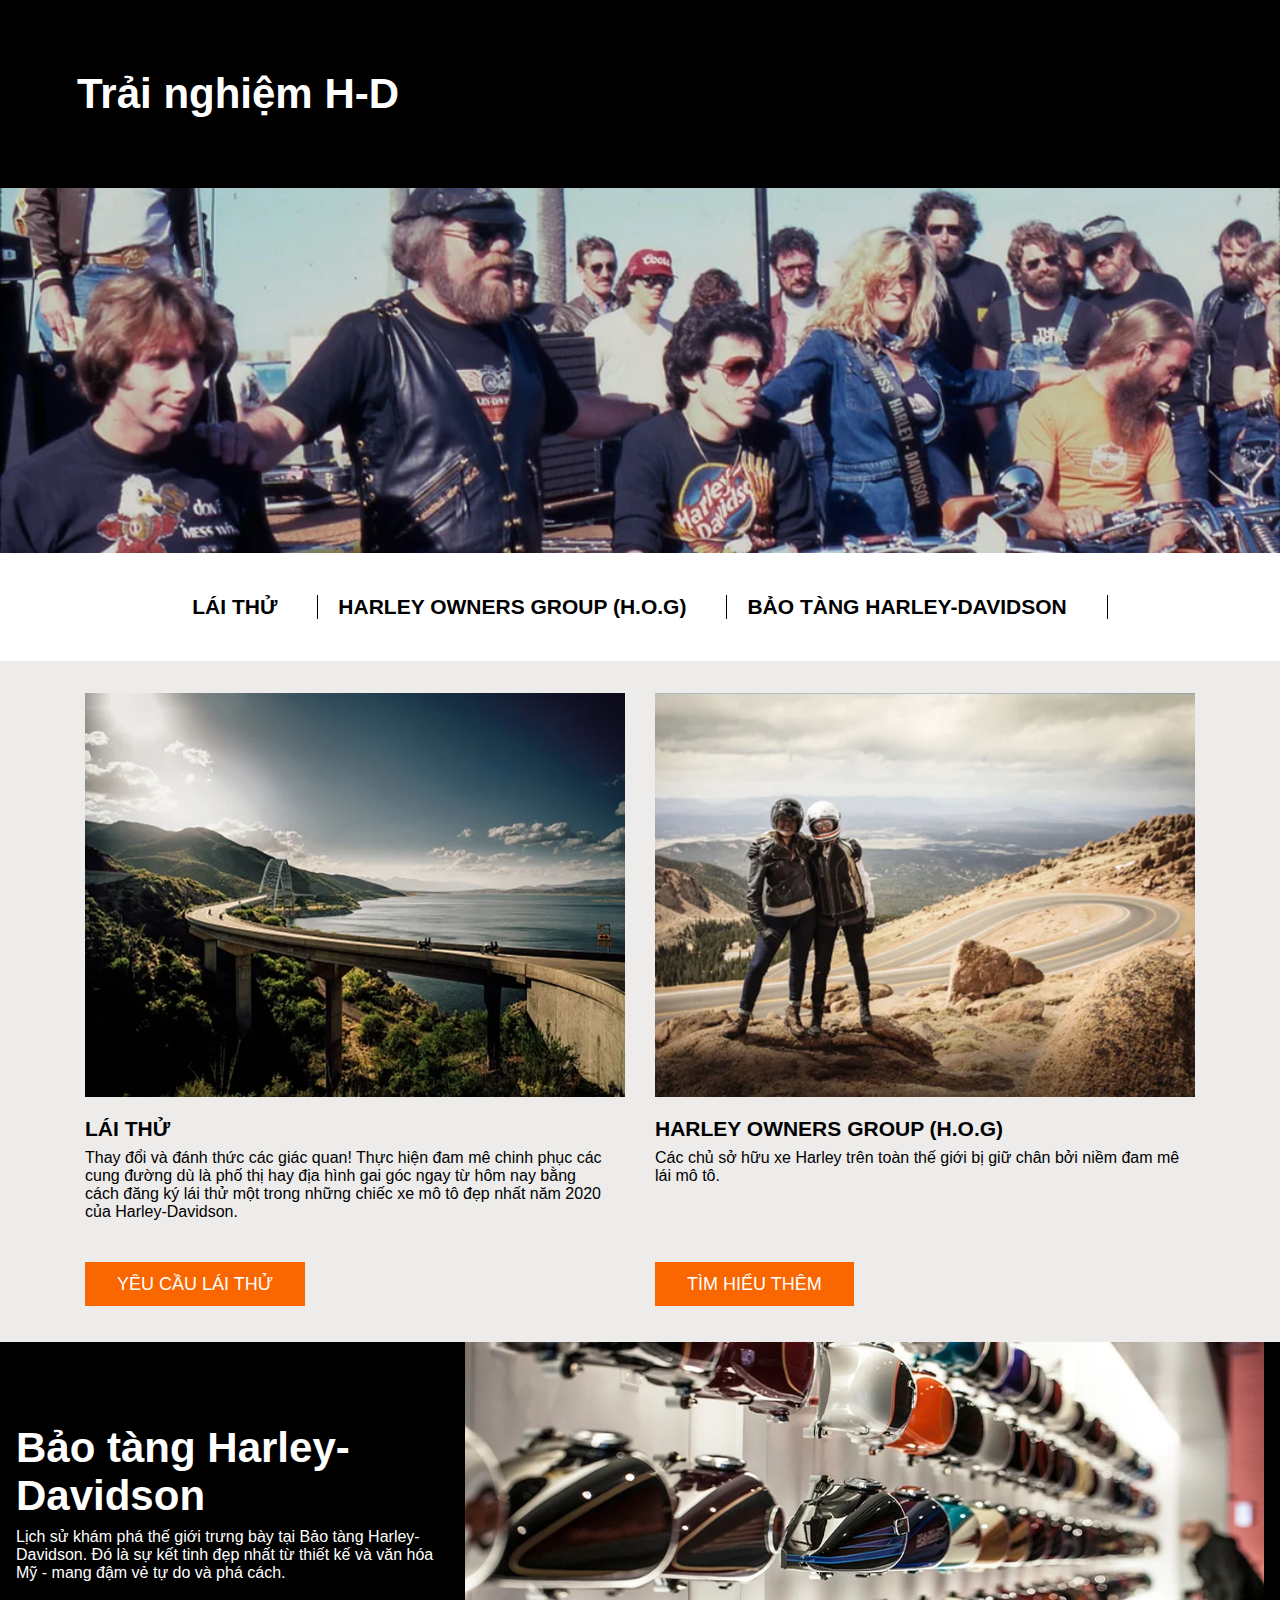
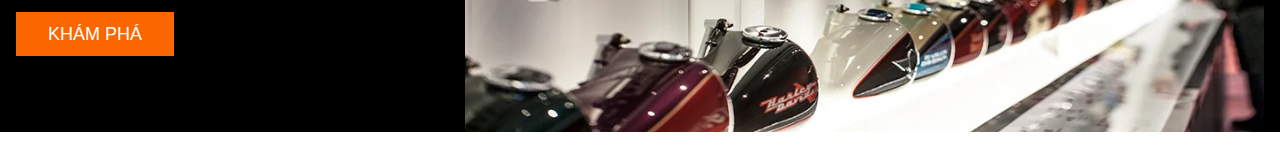
==== experience.html @ d02ec353 "wed trải nghiệm" ====
<!DOCTYPE html>
<html lang="en">
  <head>
    <meta charset="UTF-8" />
    <meta http-equiv="X-UA-Compatible" content="IE=edge" />
    <meta name="viewport" content="width=device-width, initial-scale=1.0" />
    <link rel="stylesheet" href="./css/experience.css" />
    <title>Document</title>
  </head>
  <body>
    <main>
      <div class="hero_container_background">
        <div class="hero_content_text">
          <h1 class="hero_title">Trải nghiệm H-D</h1>
        </div>
      </div>

      <div class="hero_background">
        <img src="./images/experience/experience-short-hero-full.webp" alt="" />
      </div>

      <div class="cmp_top_links">
        <div class="cmp_margin_top"><br /></div>

        <div class="row">
          <div class="top_link_container">
            <a class="top_link" href="">
              <span>lái thử</span>
            </a>
          </div>

          <div class="top_link_container">
            <a class="top_link" href="">
              <span>harley owners group (h.o.g)</span>
            </a>
          </div>

          <div class="top_link_container">
            <a class="top_link" href="">
              <span>bảo tàng harley-davidson</span>
            </a>
          </div>
        </div>

        <div class="cmp_margin_bottom"><br /></div>
      </div>

      <div class="hero_card">
        <div class="cmp_margin_top"><br /></div>

        <div class="card_deck_all">

          <div class="card_deck">
            <img src="./images/experience/ride-planner-4x3.webp" alt="" />

            <div class="card_body">
              <div class="hero_card_title">
                <a href="">lái thử</a>
              </div>

              <div class="hero_card_deccription">
                Thay đổi và đánh thức các giác quan! Thực hiện đam mê chinh phục
                các cung đường dù là phố thị hay địa hình gai góc ngay từ hôm nay
                bằng cách đăng ký lái thử một trong những chiếc xe mô tô đẹp nhất
                năm 2020 của Harley-Davidson.
              </div>
            </div>

            <div class="card_footer">
              <br /><br />

              <span>yêu cầu lái thử</span>
            </div>
          </div>

          <div class="card_deck">
            <img src="./images/experience/harley-owners-group-4x3.webp" alt="" />

            <div class="card_body">
              <div class="hero_card_title">
                <a href="">harley owners group (h.o.g)</a>
              </div>

              <div class="hero_card_deccription">
                Các chủ sở hữu xe Harley trên toàn thế giới bị giữ chân bởi niềm
                đam mê lái mô tô.
              </div>
            </div>

            <div class="card_footer">
              <br /><br />

              <span>tìm hiểu thêm</span>
            </div>
          </div>
        </div>
        <div class="cmp_margin_bottom"><br /></div>
      </div>

      <div class="media_card">
        <div class="row_contentimage">
          <div class="header">Bảo tàng Harley-Davidson</div>

          <div class="description">
            Lịch sử khám phá thế giới trưng bày tại Bảo tàng Harley-Davidson. Đó
            là sự kết tinh đẹp nhất từ thiết kế và văn hóa Mỹ - mang đậm vẻ tự
            do và phá cách.
          </div>

          <div class="card_footer">
            <br>

            <span>khám phá</span>
          </div>
        </div>

        <img
          src="./images/experience/museum-tank-wall-short-hero.webp"
          alt=""
        />
      </div>

      <div class="cmp_margin_top"><br /></div>
    </main>
  </body>
</html>
---- css/experience.css ----
* {
    margin: 0;
    padding: 0;
    font-family: Arial, Helvetica, sans-serif;
  }

.hero_container_background{
    background-color: black;
    height: 188px;
    display: flex;
    justify-content: center;
    flex-direction: column;
}

.hero_content_text{
    margin-left: 77px;
}

.hero_title{
    color: white;
    font-size: 42px;
}

.hero_background img {
    width: 100%;
    height: 364.79px;
    display: flex;
}

.cmp_margin_top {
    height: 32px;
}

.cmp_margin_bottom {
    height: 32px;
}

.row{
    display: flex;
    justify-content: center;
}

.top_link_container{
    margin: 10px 0;
    padding: 0 20px;
    border-right: 1px solid black;
}

.top_link{
    padding-right: 20px;
    text-decoration: none;
    text-transform: uppercase;
    color: black;
    font-weight: bold;
    font-size: 21px;
}

.top_link:hover{
    color: orangered;
}

.hero_card{
    background-color: #eeeceb;
}
.card_deck_all{
    display: flex;
    justify-content: center;
}

.card_deck {
    width: 570px;
    height: auto;
}

.card_deck img {
    width: 540px;
    height: 404.58px;
    margin-left: 15px;
    padding-bottom: 16px;
}

.hero_card_title a{
    font-size: 21px;
    text-transform: uppercase;
    font-weight: bold;
    text-decoration: none;
    color: black;
    margin-left: 15px;
}

.hero_card_deccription{
    margin: 0 15px;
    margin-right: 30px;
    padding: 8px 0 0;
    font-size: 16px;
}

.card_footer {
    margin-left: 15px;
    height: 72px;
    width: 350px;
}
  
  .card_footer span {
    width: 162.39px;
    height: 48px;
    color: white;
    background-color: #fa6600;
    padding: 12px 32px;
    font-size: 18px;
    text-transform: uppercase;
    cursor: pointer;
}

.card_body{
    height: 121px;
}

.media_card{
    background-color: black;
    display: flex;
    height: 390px;
}

.row_contentimage{
    width: 432.5px;
    display: flex;
    flex-direction: column;
    justify-content: center;
    padding: 20px 16px
}

.row_contentimage .header{
    color: white;
    font-size: 42px;
    font-weight: bold;
}

.media_card img{
    width: 799px;   
}

.description{
    margin: 8px 0 0;
    color: white;
}

.row_contentimage .card_footer{
    margin: 24px 0 0;
    height: 44px;
}
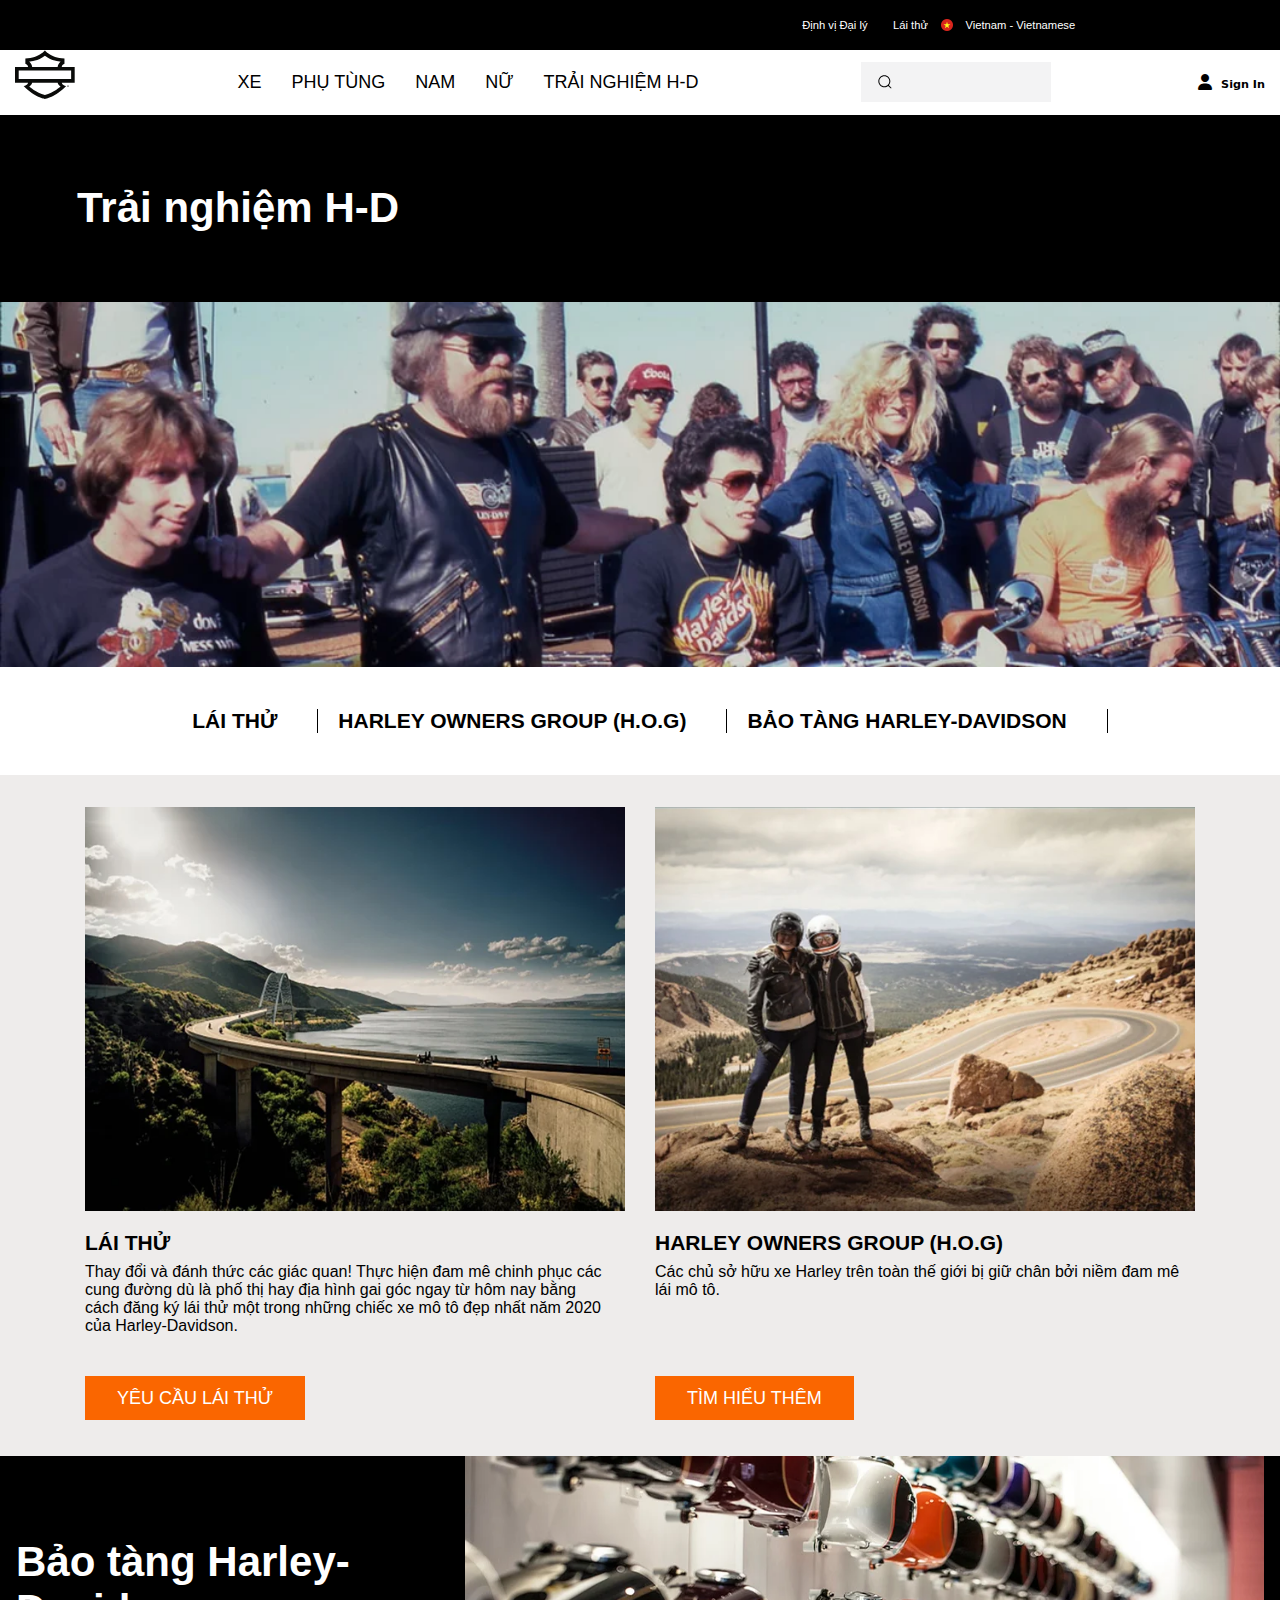
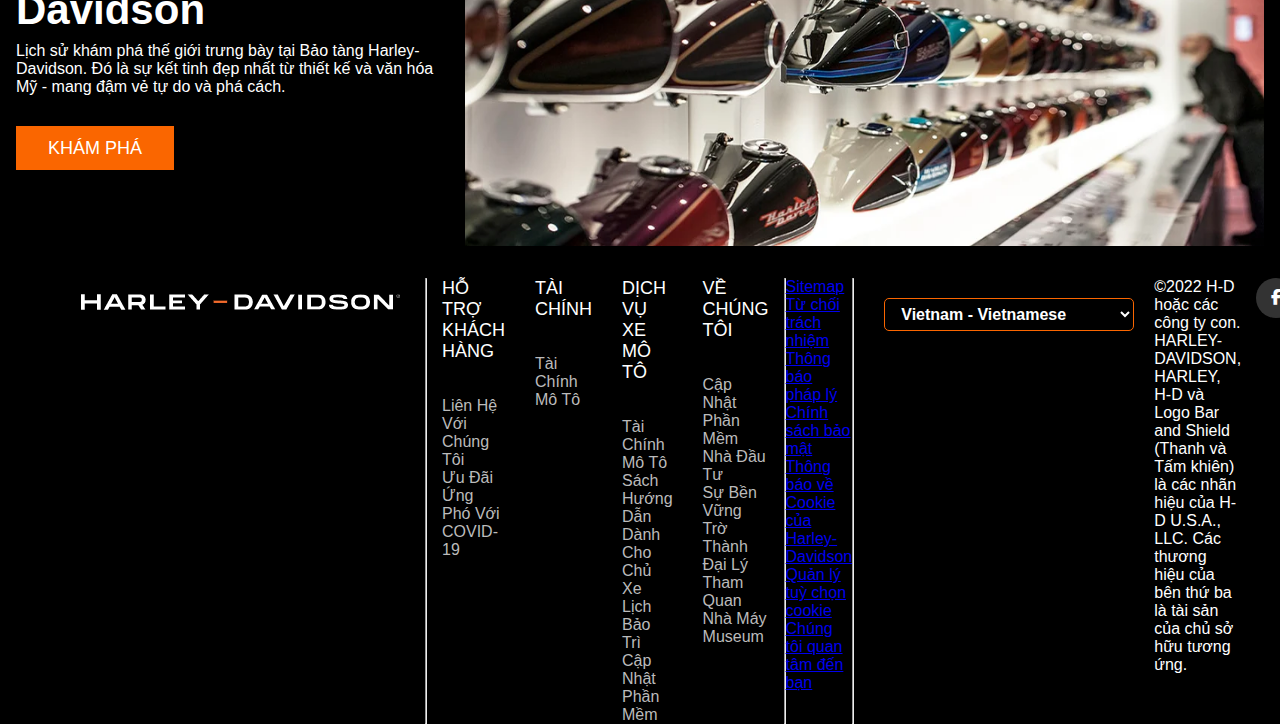
==== commit 510f87db: "update hoàn chỉnh 2 wed chinh làm" ====
--- a/experience.html
+++ b/experience.html
@@ -5,13 +5,327 @@
     <meta http-equiv="X-UA-Compatible" content="IE=edge" />
     <meta name="viewport" content="width=device-width, initial-scale=1.0" />
     <link rel="stylesheet" href="./css/experience.css" />
+    <link href="https://cdn.jsdelivr.net/npm/bootstrap@5.3.0-alpha1/dist/css/bootstrap.min.css" rel="stylesheet"integrity="sha384-GLhlTQ8iRABdZLl6O3oVMWSktQOp6b7In1Zl3/Jr59b6EGGoI1aFkw7cmDA6j6gD" crossorigin="anonymous">
+    <link rel="stylesheet" href="./css/harley_main-menu.css">
+    <link rel="stylesheet" href="https://cdnjs.cloudflare.com/ajax/libs/font-awesome/6.2.1/css/all.min.css">
     <title>Document</title>
   </head>
   <body>
+    <header>
+      <div class="first-bar">
+        <ul class="first-bar-menu">
+            <li><a href="">Định vị Đại lý</a></li>
+            <li><a href="">Lái thử</a></li>
+            <img src="images/vietnam.webp" alt="">
+            <li><a href="">Vietnam - Vietnamese</a></li>
+        </ul>
+    </div>
+    <nav class="menu">
+        <div class="wrapper">
+            <div class="logo"><a href=""><img src="images/shield-icon-black.svg" alt=""></a></div>
+            <input class="res" type="radio" name="slide" id="menu-btn">
+            <input class="res" type="radio" name="slide" id="cancel-btn">
+            <ul class="nav-links">
+                <label for="cancel-btn" class="btn cancel-btn cancel-but"><i class="fas fa-times"></i></label>
+                <li>
+                    <img class="logo-res" src="images/h-d-logo.png" alt="" style="border-radius: 5px;">
+                    <a href="bikes.html" class="desktop-item">XE</a>
+                    <span class="htcb">Show More</span>
+                    <input type="checkbox" id="showMega">
+                    <label for="showMega" class="mobile-item">Xe</label>
+                    <hr class="solid-mega">
+                    <div class="mega-box">
+                        <div class="content">
+                            <div class="row">
+                                <img src="images/chris-kursikowski-Lwz3X2lBkk4-unsplash.jpg" alt="">
+                            </div>
+                            <div class="row">
+                                <header>XE MÔ TÔ</header>
+                                <ul class="mega-link">
+                                    <li><a href="">Sport</a></li>
+                                    <li><a href="">Cruiser</a></li>
+                                    <li><a href="">Grand American Touring</a></li>
+                                    <li><a href="">Aventure Touring</a></li>
+                                    <hr>
+                                    <li><a href="" style="font-size: 95%;">Mua sắm tất cả xe mô tô</a></li>
+                                    <hr>
+                                    <li><a href="">Mẫu năm trước</a></li>
+                                </ul>
+                            </div>
+                            <div class="row">
+                                <header>XE ĐIỆN</header>
+                                <ul class="mega-link">
+                                    <li><a href="https://www.livewire.com/" style="border: 1px solid #000000;"><img style="width: 150px;height: 26.5px;" src="https://www.livewire.com/assets/images/logos/lw-logo-desktop.svg" alt=""></a></li>
+                                    <li><a href="" style="background-color: #ffff; cursor: default;"></a></li>
+                                    <li><a href="" style="background-color: #ffff; cursor: default;"></a></li>
+                                    <li><a href="" style="background-color: #ffff; cursor: default;"></a></li>
+                                    <li><a href="" style="background-color: #ffff; cursor: default;"></a></li>
+                                    <li><a href="" style="background-color: #ffff; cursor: default;"></a></li>
+                                    <li><a href="" style="background-color: #ffff; cursor: default;"></a></li>
+                                </ul>
+                            </div>
+                            <div class="row">
+                                <header>BỘ SƯU TẬP</header>
+                                <ul class="mega-link">
+                                    <li><a href="">CVO</a></li>
+                                    <li><a href="">ICONS</a></li>
+                                    <hr>
+                                    <li><a href="" style="font-size: 95%;">Mua sắm tất cả bộ sưu tập</a></li>
+                                    <li><a href="" style="background-color: #ffff; cursor: default;"></a></li>
+                                    <li><a href="" style="background-color: #ffff; cursor: default;"></a></li>
+                                    <li><a href="" style="background-color: #ffff; cursor: default;"></a></li>
+                                    <li><a href="" style="background-color: #ffff; cursor: default;"></a></li>
+                                </ul>
+                            </div>
+                            <div class="row">
+                                <header>SHOP ALL BIKES</header>
+                                <ul class="mega-link">
+                                    <li><a href="">All Bikes</a></li>
+                                    <li><a href="" style="background-color: #ffff; cursor: default;"></a></li>
+                                    <li><a href="" style="background-color: #ffff; cursor: default;"></a></li>
+                                    <li><a href="" style="background-color: #ffff; cursor: default;"></a></li>
+                                    <li><a href="" style="background-color: #ffff; cursor: default;"></a></li>
+                                    <li><a href="" style="background-color: #ffff; cursor: default;"></a></li>
+                                    <li><a href="" style="background-color: #ffff; cursor: default;"></a></li>
+                                    <li><a href="" style="background-color: #ffff; cursor: default;"></a></li>
+                                </ul>
+                            </div>
+                        </div>
+                    </div>
+                </li>
+                <li>
+                    <a href="PhuTung/PhuTung.html">PHỤ TÙNG</a>
+                    <span class="htcb">Show More</span>
+                    <input type="checkbox" id="showMega" src="images/down-arrow.png">
+                    <label for="showMega" class="mobile-item">Phụ tùng</label>
+                    <hr class="solid-mega">
+                    <div class="mega-box">
+                        <div class="content">
+                            <div class="row">
+                                <img src="images/jorgen-hendriksen-RoZxr7Payto-unsplash.jpg" alt="">
+                            </div>
+                            <div class="row">
+                                <ul class="mega-link">
+                                    <li><a href="">Accesory Packages</a></li>
+                                    <li><a href="">Audio & Electronics</a></li>
+                                    <li><a href="">Bags, Luggage & Racks</a></li>
+                                    <li><a href="">Brakes & Suspension</a></li>
+                                    <li><a href="">Custom Accessories</a></li>
+                                    <li><a href="">Electrical & Batteries</a></li>
+                                    <li><a href="">Foot Controls</a></li>
+                                </ul>
+                            </div>
+                            <div class="row">
+                                <ul class="mega-link">
+                                    <li><a href="">Handlebars & Controls</a></li>
+                                    <li><a href="">Instruments & Gauges</a></li>
+                                    <li><a href="">Lighning</a></li>
+                                    <li><a href="">Maintenance</a></li>
+                                    <li><a href="">Mirrors</a></li>
+                                    <li><a href="">Oil Change Kits</a></li>
+                                    <li><a href="">Paint & Bodywork</a></li>
+                                </ul>
+                            </div>
+                            <div class="row">
+                                <ul class="mega-link">
+                                    <li><a href="" style="font-size: 95%;">Screamin' Eagle Performance</a></li>
+                                    <li><a href="">Seats & Backrests</a></li>
+                                    <li><a href="">Security & Storage</a></li>
+                                    <li><a href="">Tires & Wheels</a></li>
+                                    <li><a href="">Vehicle Protection</a></li>
+                                    <li><a href="" style="font-size: 95%">Windshields & Deflectors</a></li>
+                                    <li><a href="">Parts</a></li>
+                                    <hr>
+                                    <button class="learn-more">
+                                        <span class="circle" aria-hidden="true">
+                                        <span class="icon arrow"></span>
+                                        </span>
+                                        <span class="button-text" style="font-size: 90%;">Shop All Parts</span>
+                                    </button>
+                                </ul>
+                            </div>
+                            <div class="row">
+                                <ul class="mega-link">
+                                    <li><a href="">New Arrivals</a></li>
+                                    <li><a href="">120th Anniversary</a></li>
+                                    <li><a href="">Accessory Packages</a></li>
+                                    <li><a href="">See All Collections</a></li>
+                                    <li><a href="">Customized Bikes</a></li>
+                                </ul>
+                            </div>
+                        </div>
+                    </div>
+                </li>
+                <li>
+                    <a href="trangNAM&NU/Nam/nam.htm">NAM</a>
+                    <span class="htcb">Show More</span>
+                    <input type="checkbox" id="showMega" src="images/down-arrow.png">
+                    <label for="showMega" class="mobile-item">Nam</label>
+                    <hr class="solid-mega">
+                    <div class="mega-box">
+                        <div class="content">
+                            <div class="row">
+                                <img src="images/ashu-dadwal-BEybWKadTs4-unsplash.jpg" alt="">
+                            </div>
+                            <div class="row">
+                                <ul class="mega-link">
+                                    <li><a href="">Jackets & Vests</a></li>
+                                    <li><a href="">Button Downs</a></li>
+                                    <li><a href="">Helmets</a></li>
+                                    <li><a href="">T-Shirts & Polos</a></li>
+                                    <li><a href="">Sweatshirts & Hoodies</a></li>
+                                </ul>
+                            </div>
+                            <div class="row">
+                                <ul class="mega-link">
+                                    <li><a href="">Performance</a></li>
+                                    <li><a href="">Gloves</a></li>
+                                    <li><a href="">Jeans & Pants</a></li>
+                                    <li><a href="">Skull Collection</a></li>
+                                    <li><a href="">Americana</a></li>
+                                </ul>
+                            </div>
+                            <div class="row">
+                                <ul class="mega-link">
+                                    <li><a href="">Rain Gear</a></li>
+                                    <li><a href="">Hats & Caps</a></li>
+                                    <li><a href="" style="font-size: 95%;">Wounded Warrior Project</a></li>
+                                    <li><a href="">Heated Gear</a></li>
+                                    <li><a href="">Riding Pants</a></li>
+                                </ul>
+                                <hr>
+                                <button class="learn-more">
+                                    <span class="circle" aria-hidden="true">
+                                    <span class="icon arrow"></span>
+                                    </span>
+                                    <span class="button-text" style="font-size: 80%;">Shop for Mens</span>
+                                </button>
+                            </div>
+                            <div class="row">
+                                <ul class="mega-link">
+                                    <li><a href="">Hàng mới về</a></li>
+                                    <li><a href="">Kỷ niệm 120 năm</a></li>
+                                </ul>
+                            </div>
+                        </div>
+                    </div>
+                </li>
+                <li>
+                    <a href="trangNAM&NU/Nữ/nu.htm">NỮ</a>
+                    <span class="htcb">Show More</span>
+                    <input type="checkbox" id="showMega" src="images/down-arrow.png" >
+                    <label for="showMega" class="mobile-item">Nữ</label>
+                    <hr class="solid-mega">
+                    <div class="mega-box">
+                        <div class="content">
+                            <div class="row">
+                                <img src="images/sean-delshadi-FoPlNNYTPWo-unsplash.jpg" alt="">
+                            </div>
+                            <div class="row">
+                                <ul class="mega-link">
+                                    <li><a href="">Jackets & Vests</a></li>
+                                    <li><a href="">Rain Gear</a></li>
+                                    <li><a href="">Helmets</a></li>
+                                    <li><a href="">Heated Gear</a></li>
+                                </ul>
+                            </div>
+                            <div class="row">
+                                <ul class="mega-link">
+                                    <li><a href="">Shirts & T-Shirts</a></li>
+                                    <li><a href="">Hats & Caps</a></li>
+                                    <li><a href="">Sweatshirts & Hoodies</a></li>
+                                </ul>
+                            </div>
+                            <div class="row">
+                                <ul class="mega-link">
+                                    <li><a href="">Gloves</a></li>
+                                    <li><a href="">Jeans & Pants</a></li>
+                                    <li><a href="">Riding Pants</a></li>
+                                    <hr>
+                                    <button class="learn-more">
+                                        <span class="circle" aria-hidden="true">
+                                        <span class="icon arrow"></span>
+                                        </span>
+                                        <span class="button-text" style="font-size: 80%;">Shop for Womens</span>
+                                    </button>
+                                </ul>
+                            </div>
+                            <div class="row">
+                                <ul class="mega-link">
+                                    <li><a href="">Hàng mới về</a></li>
+                                    <li><a href="">Kỷ niệm 120 năm</a></li>
+                                </ul>
+                            </div>
+                        </div>
+                    </div>
+                </li>
+                <li>
+                    <a href="experience.html">TRẢI NGHIỆM H-D</a>
+                    <span class="htcb">Show More</span>
+                    <input type="checkbox" id="showMega" src="images/down-arrow.png">
+                    <label for="showMega" class="mobile-item">Trải nghiệm</label>
+                    <hr class="solid-mega">
+                    <div class="mega-box">
+                        <div class="content">
+                            <div class="row">
+                                <header></header>
+                                <ul class="mega-link">
+                                    <li><a href="">BẢO TÀNG H-D</a></li>
+                                    <li><a href="" style="font-size: 99.9%;">HARLEY OWNERS GROUPS</a></li>
+                                    <li><a href="">KẾ HOẠCH LÁI</a></li>
+                                </ul>
+                            </div>
+                            <div class="row">
+                                <header></header>
+                                <ul class="mega-link">
+                                    <li><a href="">SỰ KIỆN</a></li>
+                                    <li><a href="" style="font-size: 95%">TẠP CHÍ THE ENTHUSIAST</a></li>
+                                    <li><a href="">TẬP HUẤN XE MÔ TÔ</a></li>
+                                </ul>
+                            </div>
+                            <div class="row">
+                                <header></header>
+                                <ul class="mega-link">
+                                    <li><a href="">THAM QUAN NHÀ MÁY</a></li>
+                                    <li><a href="">THUÊ XE MÔ TÔ</a></li>
+                                    <li><a href="">TOUR XE MÔ TÔ</a></li>
+                                </ul>
+                            </div>
+                            <div class="row">
+                                <header></header>
+                                <ul class="mega-link">
+                                    <hr>
+                                    <button class="learn-more">
+                                        <span class="circle" aria-hidden="true">
+                                        <span class="icon arrow"></span>
+                                        </span>
+                                        <span class="button-text">XEM TẤT CẢ</span>
+                                    </button>
+                                </ul>
+                            </div>
+                        </div>
+                    </div>
+                </li>
+            </ul>
+            <div class="search-bar">
+                <div class="group">
+                    <svg class="icon" aria-hidden="true" viewBox="0 0 24 24"><g><path d="M21.53 20.47l-3.66-3.66C19.195 15.24 20 13.214 20 11c0-4.97-4.03-9-9-9s-9 4.03-9 9 4.03 9 9 9c2.215 0 4.24-.804 5.808-2.13l3.66 3.66c.147.146.34.22.53.22s.385-.073.53-.22c.295-.293.295-.767.002-1.06zM3.5 11c0-4.135 3.365-7.5 7.5-7.5s7.5 3.365 7.5 7.5-3.365 7.5-7.5 7.5-7.5-3.365-7.5-7.5z"></path></g></svg>
+                    <input placeholder="" type="search" class="input">
+                </div>
+            </div>
+            <div class="signin">
+                <i class="fa-solid fa-user"><span class="signin-text">&ensp; Sign In</span></i>
+            </div>
+            <label for="menu-btn" class="btn menu-btn  menu-but"><i class="fas fa-bars"></i></label>
+        </div>
+    </nav>
+
+    </header>
+
     <main>
-      <div class="hero_container_background">
-        <div class="hero_content_text">
-          <h1 class="hero_title">Trải nghiệm H-D</h1>
+      <div class="hero_container_background2">
+        <div class="hero_content_text2">
+          <h1 class="hero_titler">Trải nghiệm H-D</h1>
         </div>
       </div>
 
@@ -22,7 +336,7 @@
       <div class="cmp_top_links">
         <div class="cmp_margin_top"><br /></div>
 
-        <div class="row">
+        <div class="roww">
           <div class="top_link_container">
             <a class="top_link" href="">
               <span>lái thử</span>
@@ -120,7 +434,87 @@
         />
       </div>
 
-      <div class="cmp_margin_top"><br /></div>
+      <div class="cmp_margin_top" style="background-color: #000000;"><br /></div>
     </main>
+
+    <footer>
+      <div class="container1">
+          <div class="row">
+              <div class="logo-text">
+                  <a href="harley_main.html"><img src="images/h-d-logo.png" alt=""></a>
+              </div>
+              <hr>
+              <div class="footer-col">
+                  <h4>HỖ TRỢ KHÁCH HÀNG</h4>
+              <ul>
+                  <li><a href="#">Liên hệ với chúng tôi</a></li>
+                  <li><a href="#">Ưu đãi</a></li>
+                  <li><a href="#">Ứng phó với COVID-19</a></li>
+              </ul>
+              </div>
+              <div class="footer-col">
+                  <h4>TÀI CHÍNH</h4>
+              <ul>
+                  <li><a href="#">Tài chính mô tô</a></li>
+              </ul>
+              </div>
+              <div class="footer-col">
+                  <h4>DỊCH VỤ XE MÔ TÔ</h4>
+              <ul>
+                  <li><a href="#">Tài chính mô tô</a></li>
+                  <li><a href="#">Sách hướng dẫn dành cho Chủ Xe</a></li>
+                  <li><a href="#">Lịch bảo trì</a></li>
+                  <li><a href="#">Cập nhật Phần mềm</a></li>
+              </ul>
+              </div>
+              <div class="footer-col">
+                  <h4>VỀ CHÚNG TÔI</h4>
+              <ul>
+                  <li><a href="#">Cập nhật Phần mềm</a></li>
+                  <li><a href="#">Nhà đầu tư</a></li>
+                  <li><a href="#">Sự bền vững</a></li>
+                  <li><a href="#">Trờ thành Đại Lý</a></li>
+                  <li><a href="#">Tham quan nhà máy</a></li>
+                  <li><a href="#">Museum</a></li>
+              </ul>
+              </div>
+              <hr>
+              <div class="footer3">
+                  <ul class="nav col-md-4 justify-content-end ">
+                      <li class="nav-item"><a href="#" class="nav-link px-2 text-muted">Sitemap</a></li>
+                      <li class="nav-item"><a href="#" class="nav-link px-2 text-muted">Từ chối trách nhiệm</a></li>
+                      <li class="nav-item"><a href="#" class="nav-link px-2 text-muted">Thông báo pháp lý</a></li>
+                  </ul>
+                  <ul class="nav col-md-4 justify-content-end ">
+                      <li class="nav-item"><a href="#" class="nav-link px-2 text-muted">Chính sách bảo mật</a></li>
+                      <li class="nav-item"><a href="#" class="nav-link px-2 text-muted">Thông báo về Cookie của Harley-Davidson</a></li>
+                      <li class="nav-item"><a href="#" class="nav-link px-2 text-muted">Quản lý tuỳ chọn cookie</a></li>
+                      <li class="nav-item"><a href="#" class="nav-link px-2 text-muted">Chúng tôi quan tâm đến bạn</a></li>
+                  </ul>
+              </div>
+              <hr>
+                  <div class="margin-ft">
+                      <select class="form-selec form-select-sm select-st" aria-label=".form-select-sm example">
+                          <option selected>Vietnam - Vietnamese</option>
+                          <option value="1">Argentina - español</option>
+                          <option value="2">Australia - English</option>
+                          <option value="3">Canada - English</option>
+                          <option value="4">Hong Kong, China - English</option>
+                          <option value="5">India - English</option>
+                          <option value="6">Indonesia - Bahasa Indonesia</option>
+                          <option value="7">Thailand - Thai</option>
+                          <option value="8">United Kingdom - English</option>
+                          <option value="9">United States - English</option>
+                      </select>
+                  </div>
+                  <p>©2022 H-D hoặc các công ty con. HARLEY-DAVIDSON, HARLEY, H-D và Logo Bar and Shield (Thanh và Tấm khiên) là các nhãn hiệu của H-D U.S.A., LLC. Các thương hiệu của bên thứ ba là tài sản của chủ sở hữu tương ứng.</p>
+              <div class="footer-col">
+              <div class="social-links">
+                  <a href="#"><i class="fab fa-facebook-f"></i></a>
+              </div>
+              </div>
+          </div>
+      </div>
+</footer>
   </body>
 </html>
--- a/css/experience.css
+++ b/css/experience.css
@@ -4,21 +4,23 @@
     font-family: Arial, Helvetica, sans-serif;
   }
 
-.hero_container_background{
+.hero_container_background2{
     background-color: black;
     height: 188px;
     display: flex;
     justify-content: center;
     flex-direction: column;
+    margin-top: 64px;
 }
 
-.hero_content_text{
+.hero_content_text2{
     margin-left: 77px;
 }
 
-.hero_title{
+.hero_titler{
     color: white;
     font-size: 42px;
+    font-weight: bold;
 }
 
 .hero_background img {
@@ -35,7 +37,7 @@
     height: 32px;
 }
 
-.row{
+.roww{
     display: flex;
     justify-content: center;
 }
--- a/css/harley_main-menu.css
+++ b/css/harley_main-menu.css
@@ -0,0 +1,593 @@
+
+.menu{
+    background: #ffffff;
+    position: absolute;
+    width: 100%;
+    z-index: 999;
+    height: 65px;
+    line-height: 65px;
+}
+.menu .wrapper{
+    position: relative;
+    max-width: 1250px;
+    margin: auto;
+    display: flex;
+    justify-content: space-between;
+}
+.wrapper .logo a img{
+    width: 60.45px;
+    height: 49px;
+    margin-bottom: 7px;
+}
+.wrapper .nav-links{
+    display: inline-flex;
+}
+.nav-links li{
+    list-style: none;
+}
+.nav-links li:hover .mega-box{
+    top: 65px;
+    opacity: 1;
+    visibility: visible;
+    transition: all 0.3s ease;
+}
+.nav-links li a{
+    color: #000;
+    text-decoration: none;
+    font-size: 18px;
+    font-weight: 500;
+    padding: 9px 15px;
+    border-radius: 5px;
+    transition: all 0.3s ease;
+}
+.dis-cursor:hover{
+    cursor: default;
+    color: #ffffff;
+    background-color: #ffffff;
+}
+.nav-links li a:hover{
+    background-color: #ffdbc2;
+}
+.mega-box{
+    position: absolute;
+    background: #ffffff;
+    width: 100%;
+    left:0;
+    opacity: 0;
+    padding: 0 30px;
+    visibility: hidden;
+    transition: all 0.3s ease;
+    max-height: 0px;
+    transition: all 0.3s ease;
+}
+.mega-box .content{
+    background: #ffffff;
+    padding: 25px 20px;
+    display: flex;
+    width: 100%;
+    justify-content: space-between;
+}
+.content .row{
+    width: calc(25% - 30px);
+    line-height: 45px;
+}
+.content .row img{
+    width: 80%;
+    height: 80%;
+    object-fit: cover;
+}
+
+.content .row header{
+    color: #000000;
+    font-size: 20px;
+    font-weight: 500;
+}
+.content .row .mega-links{
+    margin-left: -40px;
+    border-left: 1px solod rgba(255,255,255,0.09);
+}
+.content .row:nth-child(1),
+.content .rpw:nth-child(2){
+    border-left: 0px;
+}
+.row .mega-links li{
+    padding: 0 20px;
+}
+.row .mega-links li a{
+    padding: 0 20px;
+    color: #d9d9d9;
+    font-size: 17px;
+    display: block;
+}
+.wrapper .btn{
+    color: #000;
+    font-size: 20px;
+    cursor: pointer;
+}
+.wrapper .btn.cancel-btn{
+    position: absolute;
+    right: 30px;
+    top: 10px
+}
+.res{
+    display: none;
+}
+.nav-links .mobile-item{
+    
+    display: none;
+    font-size: 20px;
+    color: #000000;
+    font-weight: bold;
+    padding-left: 20px;
+    cursor: pointer;
+    border-radius: 5px;
+    transition: all 0.3s ease;
+}
+.nav-links .mobile-item:hover{
+    background: #3a3b3c;
+}
+#showMega{
+    display: none;
+    background-color: #f3f3f4;
+    border: #fa6600;
+}
+.menu-but, .cancel-but{
+    display: none;
+}
+.logo-res{
+    display: none;
+}
+.htcb{
+    width: 80px;
+    height: 15px;
+    display: none;
+    font-size: 60%;
+    font-weight: bold;
+    text-transform: uppercase;
+    color: #fa6600;
+}
+.solid-mega{
+    display: none;
+}
+.first-bar{
+    background-color: #000000;
+    height: 50px;
+}
+.first-bar .first-bar-menu{
+    width: 85%;
+    display: flex;
+    justify-content: flex-end;
+    height: 50px;
+    align-items: center;
+    font-family: Arial, Helvetica, sans-serif;
+}
+.first-bar .first-bar-menu img{
+    width: 12px;
+    height: 12px;
+}
+.first-bar .first-bar-menu li{
+    list-style: none;
+    font-size: 70%;
+    margin: 0 1vw;
+}
+.first-bar .first-bar-menu li a{
+    text-decoration: none;
+    color: #ffffff;
+}
+.first-bar .first-bar-menu li:hover{
+    border-bottom: #ffff;
+    color:#fa6600;
+}
+
+@media screen and (max-width: 970px){
+    .menu-but i{
+        margin-top: 15px;
+        font-size: 110%;
+    }
+    .menu .wrapper{
+        justify-content:center;
+    }
+    .wrapper div{
+        padding: 0 10px;
+    }
+    .wrapper .btn{
+        display: block;
+    }
+    .wrapper .nav-links{
+        position: fixed;
+        height: 100vh;
+        width: 100%;
+        max-width: 400px;
+        background: #ffffff;
+        display: block;
+        top: 0;
+        left: -100%;
+        overflow-y: auto;
+        line-height: 50px;
+        padding: 50px 10px;
+        box-shadow: 0 15px rgba(0,0,0,0.15);
+        transition: all 0.3s ease-in-out;
+    }
+    #menu-btn:checked ~ .nav-links{
+        left: 0%;
+    }
+    #menu-btn:checked ~ .btn.menu-btn{
+        color: #fa6600;
+    }
+    #menu-btn:checked ~ .search-bar .group{
+        display: none;
+        transition: all 0.3s ease-in-out;
+    }
+    .nav-links::-webkit-scrollbar{
+        width: 0px;
+    }
+    .nav-links li{
+        margin: 15px 10px;
+    }
+    .nav-links li a{
+        padding: 0 20px;
+        display: block;
+        font-size: 20px;
+    }
+    .mega-box{
+        position: static;
+        top: 65px;
+        width: 100%;
+        opacity: 1;
+        visibility: visible;
+        opacity: 0;
+        padding: 0 20px;
+        overflow: hidden;
+        transition: all 0.3s ease-in-out;
+    }
+    .mega-box .content{
+        background: #ffffff;
+        flex-direction: column;
+        padding: 20px 20px 0 20px;
+    }
+    .mega-box .content .row{
+        width: 100%;
+        margin-bottom: 15px;
+        border-top: 1px solid rgba(0,0,0,0.08);
+    }
+    .mega-box .content .row:nth-child(1),
+    .mega-box .content .row:nth-child(2){
+        border-top: 0px;
+    }
+    .content .row .mega-links{
+        border-color: 0px;
+        padding-left: 15px;
+
+    }
+    .row .mega-links li{
+        margin: 0;
+    }
+    .content .row header{
+        font-size: 19px;
+    }
+    /*checkbox show menu*/
+    .container input {
+        opacity: 0;
+        cursor: pointer;
+        width: 0;
+        height: 0;
+    }
+    
+    .container {
+        display: block;
+        position: relative;
+        cursor: pointer;
+        font-size: 20px;
+        user-select: none;
+        width: 30px;
+        height: 30px;
+        border-radius: 3px;
+        background: rgba(216, 216, 216, 0.603);
+    }
+    
+    .container:hover {
+        background: rgba(197, 197, 197, 0.527);
+    }
+    
+    .line {
+        width: calc(100% - 8px);
+        height: 3px;
+        left: 4px;
+        background: rgb(58, 58, 58);
+        position: absolute;
+        top: 50%;
+        transform: translateY(-50%);
+        transition: .7s transform cubic-bezier(0,1,.33,1.2), background .4s;
+    }
+    
+    .line-indicator {
+        transform: translateY(-50%) rotate(90deg);
+    }
+    
+    .container input:checked ~ .line-indicator {
+        transform: translateY(-50%);
+    }
+    #showMega:checked ~ .mega-box{
+        max-height: 100%;
+    }
+    #showMega{
+        display: block;
+        float: right;
+    }
+    .menu-but, .cancel-but{
+        display: block;
+    }
+    .logo-res{
+        display: block;
+        margin: 2vw 3vw;
+    }
+    .solid-mega{
+        display: block;
+    }
+    .htcb{
+        display: block;
+    }
+    .signin{
+        font-size: 90%;
+    }
+    footer .container{
+        display: none;
+    }
+}
+/* Shop All Parts */
+button {
+    position: relative;
+    display: inline-block;
+    cursor: pointer;
+    outline: none;
+    border: 0;
+    vertical-align: middle;
+    text-decoration: none;
+    background: transparent;
+    padding: 0;
+    font-size: inherit;
+    font-family: inherit;
+}
+
+button.learn-more {
+    width: 12rem;
+    height: auto;
+}
+
+button.learn-more .circle {
+    transition: all 0.45s cubic-bezier(0.65, 0, 0.076, 1);
+    position: relative;
+    display: block;
+    margin: 0;
+    width: 3rem;
+    height: 3rem;
+    background: #fa6600;
+    border-radius: 1.625rem;
+}
+
+button.learn-more .circle .icon {
+    transition: all 0.45s cubic-bezier(0.65, 0, 0.076, 1);
+    position: absolute;
+    top: 0;
+    bottom: 0;
+    margin: auto;
+    background: #fff;
+}
+
+button.learn-more .circle .icon.arrow {
+    transition: all 0.45s cubic-bezier(0.65, 0, 0.076, 1);
+    left: 0.625rem;
+    width: 1.125rem;
+    height: 0.125rem;
+    background: none;
+}
+
+button.learn-more .circle .icon.arrow::before {
+    position: absolute;
+    content: "";
+    top: -0.29rem;
+    right: 0.0625rem;
+    width: 0.625rem;
+    height: 0.625rem;
+    border-top: 0.125rem solid #fff;
+    border-right: 0.125rem solid #fff;
+    transform: rotate(45deg);
+}
+
+button.learn-more .button-text {
+    transition: all 0.45s cubic-bezier(0.65, 0, 0.076, 1);
+    position: absolute;
+    top: 0;
+    left: 0;
+    right: 0;
+    bottom: 0;
+    padding: 0.75rem 0;
+    margin: 0 0 0 1.85rem;
+    color: #fa6600;
+    font-weight: 700;
+    line-height: 1.6;
+    text-align: center;
+    text-transform: uppercase;
+}
+
+button:hover .circle {
+    width: 100%;
+}
+
+button:hover .circle .icon.arrow {
+    background: #fff;
+    transform: translate(1rem, 0);
+}
+
+button:hover .button-text {
+    color: #fff;
+}
+
+/*Search bar*/
+.group {
+    display: flex;
+    line-height: 28px;
+    align-items: center;
+    position: relative;
+    max-width: 190px;
+}
+
+.input {
+    width: 100%;
+    height: 40px;
+    line-height: 28px;
+    padding: 0 1rem;
+    padding-left: 2.5rem;
+    border: 2px solid transparent;
+    outline: none;
+    background-color: #f3f3f4;
+    color: #0d0c22;
+    transition: .3s ease;
+}
+
+.input::placeholder {
+    color: #0d0d0d;
+}
+
+.input:focus, input:hover {
+    outline: none;
+    border-color: #fa6600;
+    background-color: #fff;
+    box-shadow: 0 0 0 4px rgb(234 76 137 / 10%);
+}
+
+.icon {
+    position: absolute;
+    left: 1rem;
+    fill: #000;
+    width: 1rem;
+    height: 1rem;
+}
+.signin{
+    cursor: pointer;
+    
+}
+.signin .signin-text{
+    font-size: 70%;
+    font-family: system-ui, -apple-system, BlinkMacSystemFont, 'Segoe UI', Roboto, Oxygen, Ubuntu, Cantarell, 'Open Sans', 'Helvetica Neue', sans-serif;
+    font-weight: lighter;
+}
+.signin:hover{
+    color: #fa6600;
+}
+
+.search-bar{
+    height: 64px;
+    display: flex;
+    align-items: center;
+}
+/*Footer 2 responsive*/
+@import url('https://fonts.googleapis.com/css2?family=Poppins:wght@300;400;500;600;700&display=swap');
+footer{
+    background-color: #000000;
+    width: auto;
+    height: auto;
+    
+}
+.container1{
+    max-width: 1170px;
+    margin:auto;
+    font-family: 'Poppins', sans-serif;
+    background-color: #000000;
+    
+}
+
+.row{
+    display: flex;
+}
+ul{
+    list-style: none;
+}
+.footer-col{
+    width: 25%;
+    padding: 0 15px;
+}
+.footer-col h4{
+    font-size: 18px;
+    color: #ffffff;
+    text-transform: capitalize;
+    margin-bottom: 35px;
+    font-weight: 500;
+    position: relative;
+}
+.footer-col ul li:not(:lat-child){
+    margin-bottom:10px;
+}
+.footer-col ul li a{
+    font-size: 16px;
+    text-transform: capitalize;
+    color: #ffffff;
+    text-decoration: none;
+    font-weight: 300;
+    color: #bbbbbb;
+    display: block;
+    transition: all 0.3s ease;
+}
+
+.footer-col ul li a:hover{
+    color:#fa6600;
+}
+.footer-col .social-links a{
+    display: inline-block;
+    height: 40px;
+    width: 40px;
+    background-color: rgba(255,255,255,0.2);
+    margin:0 10px 10px 0;
+    text-align: center;
+    line-height: 40px;
+    border-radius: 50%;
+    color: #ffffff;
+    transition: all 0.5s ease;
+}
+.footer-col .social-links a:hover{
+    color: #fff;
+    background-color: #fa6600;
+}
+footer hr{
+    color: #fff;
+}
+.row p{
+    color: #fff;
+}
+.select-st{
+    display: block;
+    width: 250px;
+    padding: 0.375rem 2.25rem 0.375rem 0.75rem;
+    -moz-padding-start: calc(0.75rem - 3px);
+    font-size: 1rem;
+    font-weight: bold;
+    line-height: 1.5;
+    color: #fff;
+    background-color: #000;
+    border: 1px solid #fa6600;
+    border-radius: 5px;
+    margin-left: 10px;
+}
+.container1 .logo-text{
+    padding: 10px 20px;
+}
+.margin-ft{
+    padding: 20px 20px;
+}
+@media screen and (max-width: 970px) {
+    .container1{
+        text-align: center;
+    }
+    .footer-col{
+        width: 100%;
+        margin-bottom: 30px;
+    }
+    .select-st{
+        margin: 0 10vw;
+    }
+}
+@media screen and (max-width: 485px) {
+    .footer-col{
+        width: 100%;
+    }
+}